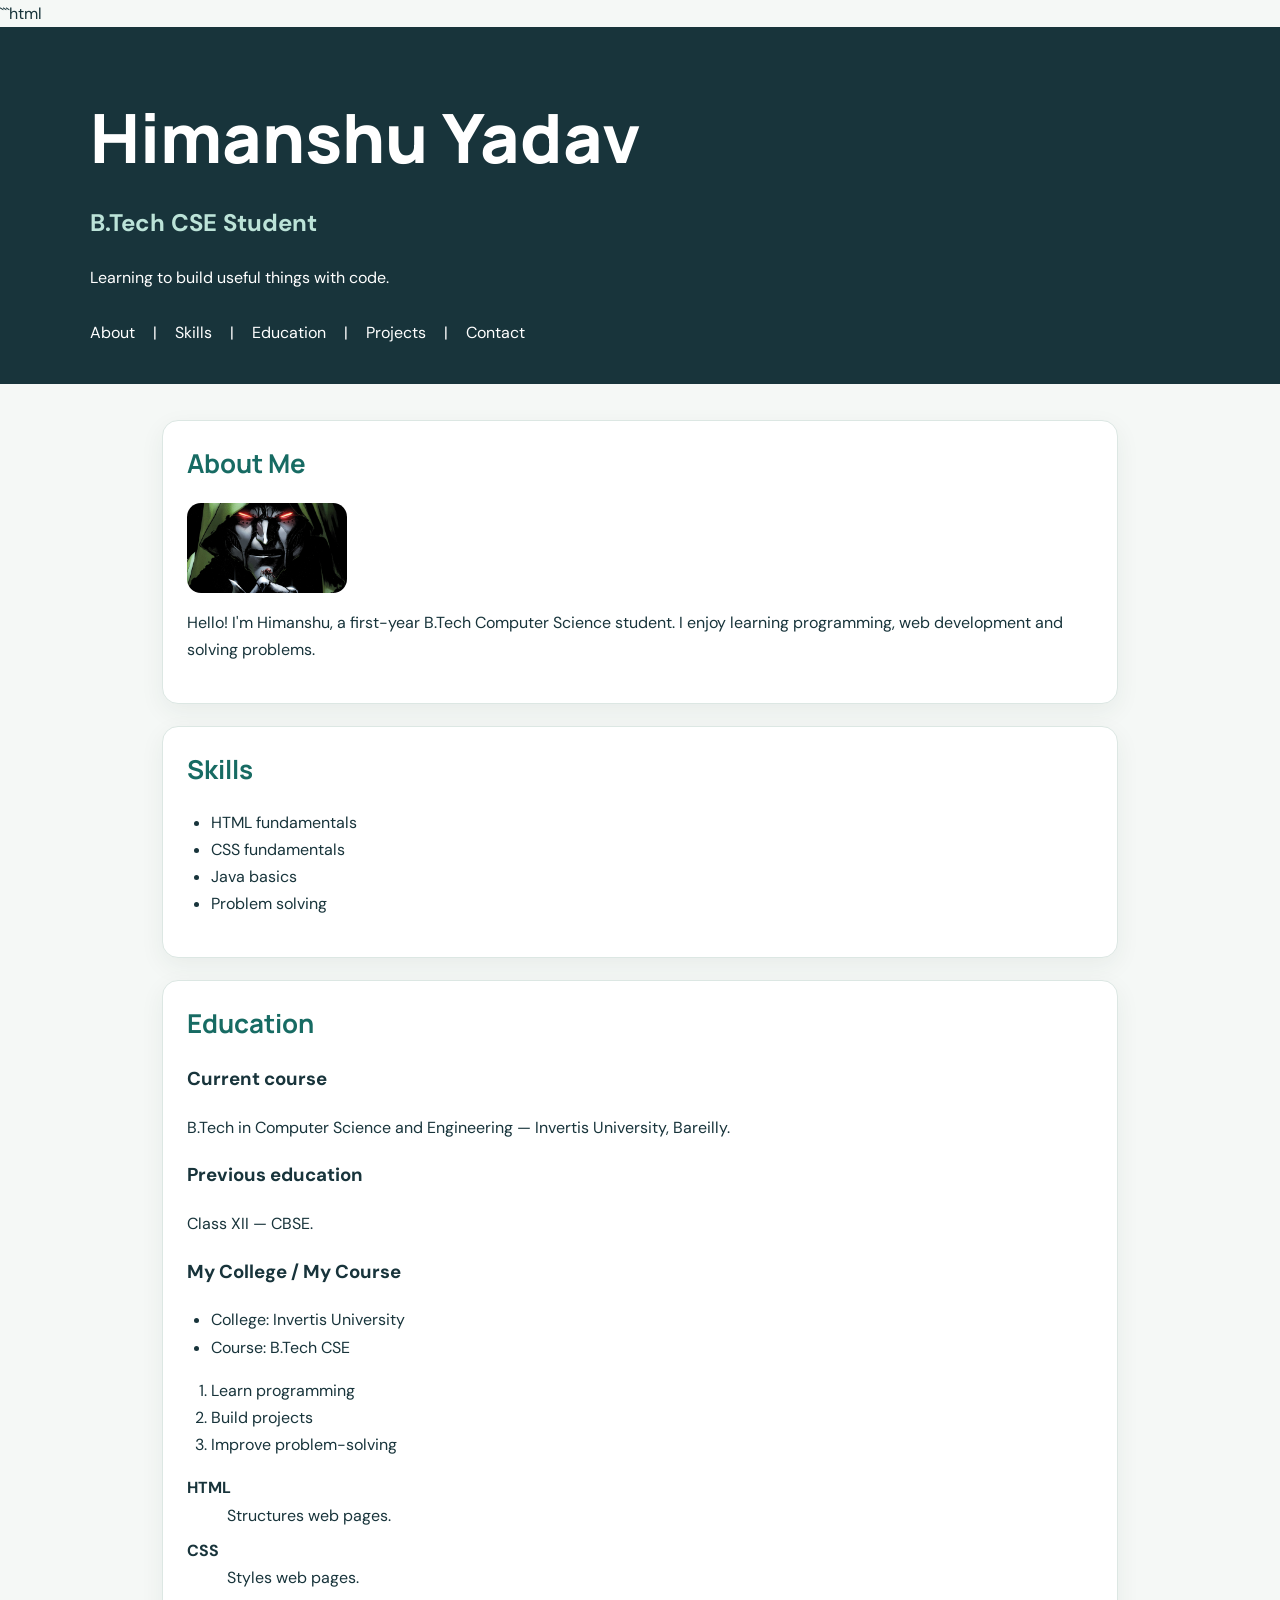
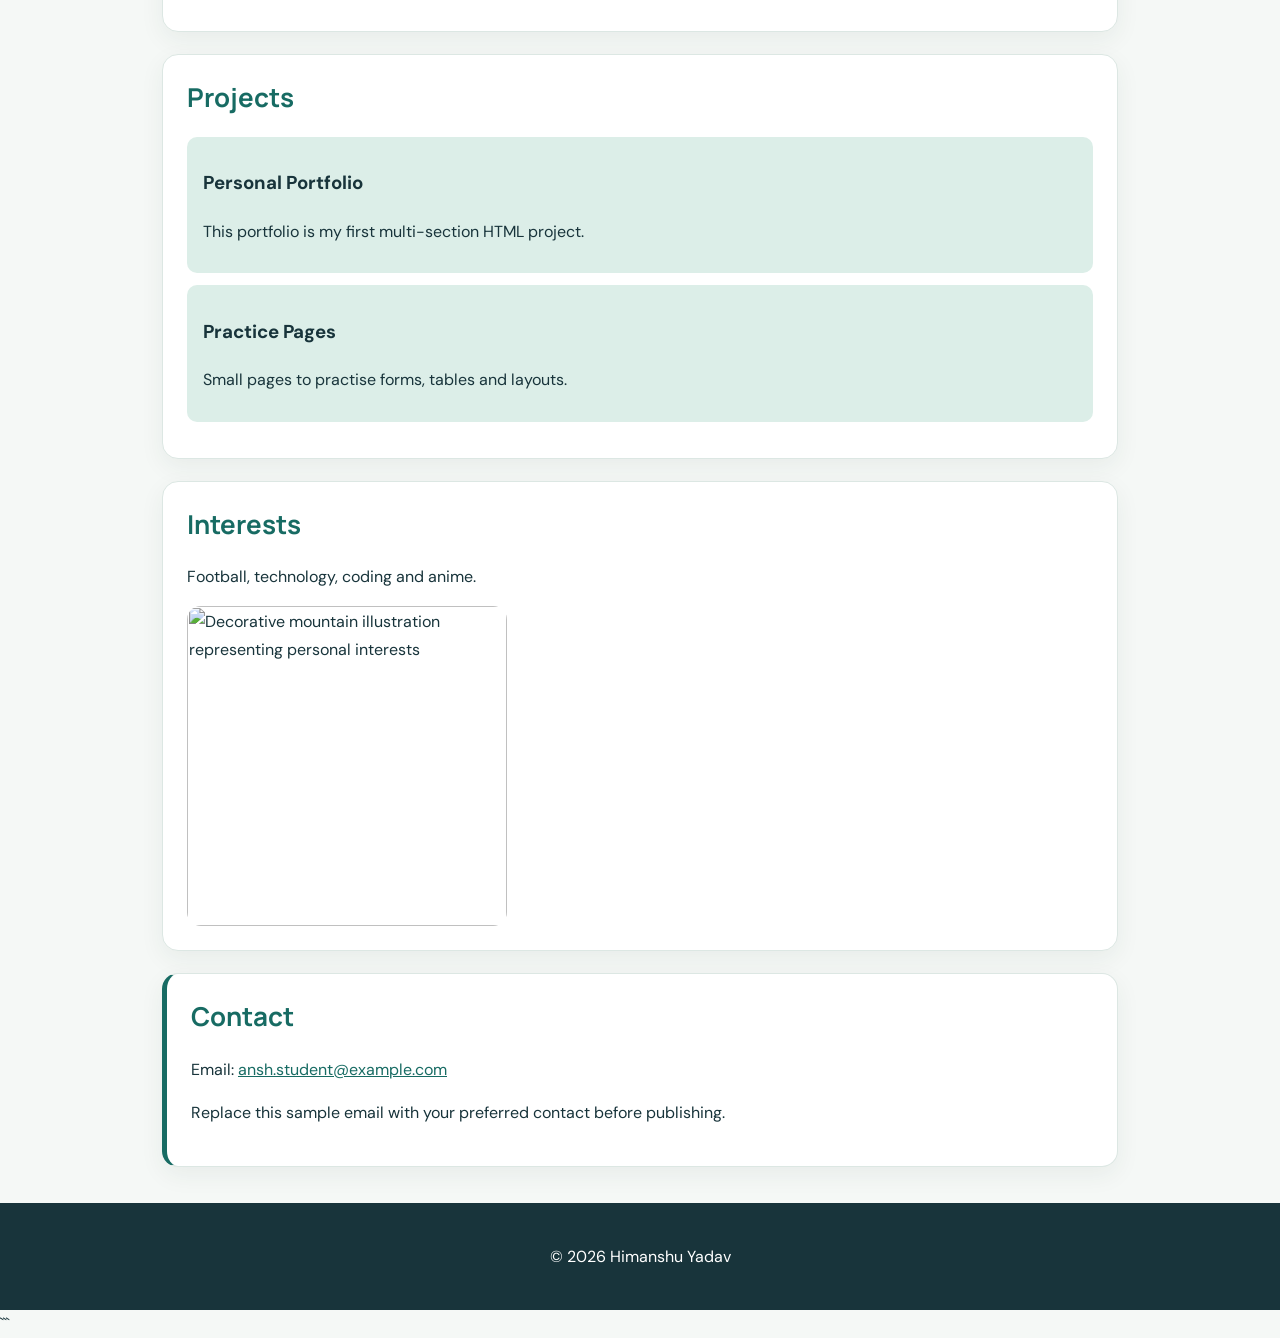
==== Assignment 4 - Styled Portfolio/index.html @ de0171e1 "styled portfolio" ====
```html
<!DOCTYPE html>
<html lang="en">

<head>
    <meta charset="UTF-8">
    <meta name="viewport" content="width=device-width, initial-scale=1.0">

    <meta name="description" content="Personal portfolio of Himanshu Yadav, a first-year computer science student.">
    <meta name="author" content="Himanshu Yadav">

    <title>Himanshu Yadav | Styled Portfolio</title>

    <link rel="preconnect" href="https://fonts.googleapis.com">
    <link rel="preconnect" href="https://fonts.gstatic.com" crossorigin>

    <link href="https://fonts.googleapis.com/css2?family=DM+Sans:wght@400;500;700&family=Manrope:wght@600;700;800&display=swap" rel="stylesheet">

    <link rel="stylesheet" href="style.css">
</head>

<body>

    <header>
        <h1>Himanshu Yadav</h1>
        <h2>B.Tech CSE Student</h2>
        <p>Learning to build useful things with code.</p>

        <nav aria-label="Main navigation">
            <a href="#about">About</a> |
            <a href="#skills">Skills</a> |
            <a href="#education">Education</a> |
            <a href="#projects">Projects</a> |
            <a href="#contact">Contact</a>
        </nav>
    </header>

    <main>

        <section id="about">
            <h2>About Me</h2>

            <img src="dr-doom-hd-wallpaper.jpg"
                 alt="Simple profile avatar placeholder for Himanshu Yadav"
                 width="160"
                 height="160">

            <p>
                Hello! I'm Himanshu, a first-year B.Tech Computer Science student.
                I enjoy learning programming, web development and solving problems.
            </p>
        </section>

        <section id="skills">
            <h2>Skills</h2>

            <ul>
                <li>HTML fundamentals</li>
                <li>CSS fundamentals</li>
                <li>Java basics</li>
                <li>Problem solving</li>
            </ul>
        </section>

        <section id="education">
            <h2>Education</h2>

            <h3>Current course</h3>
            <p>B.Tech in Computer Science and Engineering — Invertis University, Bareilly.</p>

            <h3>Previous education</h3>
            <p>Class XII — CBSE.</p>

            <h3>My College / My Course</h3>

            <ul>
                <li>College: Invertis University</li>
                <li>Course: B.Tech CSE</li>
            </ul>

            <ol>
                <li>Learn programming</li>
                <li>Build projects</li>
                <li>Improve problem-solving</li>
            </ol>

            <dl>
                <dt>HTML</dt>
                <dd>Structures web pages.</dd>

                <dt>CSS</dt>
                <dd>Styles web pages.</dd>
            </dl>
        </section>

        <section id="projects">
            <h2>Projects</h2>

            <article>
                <h3>Personal Portfolio</h3>
                <p>This portfolio is my first multi-section HTML project.</p>
            </article>

            <article>
                <h3>Practice Pages</h3>
                <p>Small pages to practise forms, tables and layouts.</p>
            </article>
        </section>

        <section id="interests">
            <h2>Interests</h2>

            <p>Football, technology, coding and anime.</p>

            <img src="../assets/gallery-1.svg"
                 alt="Decorative mountain illustration representing personal interests"
                 width="320">
        </section>

        <section id="contact">
            <h2>Contact</h2>

            <p>
                Email:
                <a href="mailto:ansh.student@example.com">ansh.student@example.com</a>
            </p>

            <p>Replace this sample email with your preferred contact before publishing.</p>
        </section>

    </main>

    <footer>
        <p>© 2026 Himanshu Yadav</p>
    </footer>

</body>
</html>
```
---- Assignment 4 - Styled Portfolio/style.css ----
:root{--ink:#18343b;--muted:#5b7479;--teal:#176b63;--mint:#dceee8;--paper:#f5f8f6;--white:#fff;--space:24px;--radius:16px;--heading:'Manrope',sans-serif;--body:'DM Sans',sans-serif}*{box-sizing:border-box}html{scroll-behavior:smooth}body{margin:0;background:var(--paper);color:var(--ink);font:16px/1.7 var(--body)}header{padding:64px max(7vw,24px) 38px;background:var(--ink);color:white}header h1{font:800 clamp(38px,7vw,68px) var(--heading);margin:0}header h2{color:#bce3d8}nav{display:flex;flex-wrap:wrap;gap:18px;margin-top:28px}a{color:var(--teal)}header a{color:white;text-decoration:none}header a:hover{text-decoration:underline}main{max-width:1000px;margin:36px auto;padding:0 22px}section{padding:var(--space);margin:22px 0;background:var(--white);border:1px solid #dce7e3;border-radius:var(--radius);box-shadow:0 8px 24px #193b3510}section h2{font:700 26px var(--heading);color:var(--teal);margin-top:0}section img{border-radius:14px;max-width:100%;height:auto}article{padding:12px 16px;margin:12px 0;background:var(--mint);border-radius:10px}#contact{border-left:5px solid var(--teal)}footer{text-align:center;padding:24px;background:var(--ink);color:white}ul,ol{padding-left:24px}dt{font-weight:bold}dd{margin-bottom:8px}
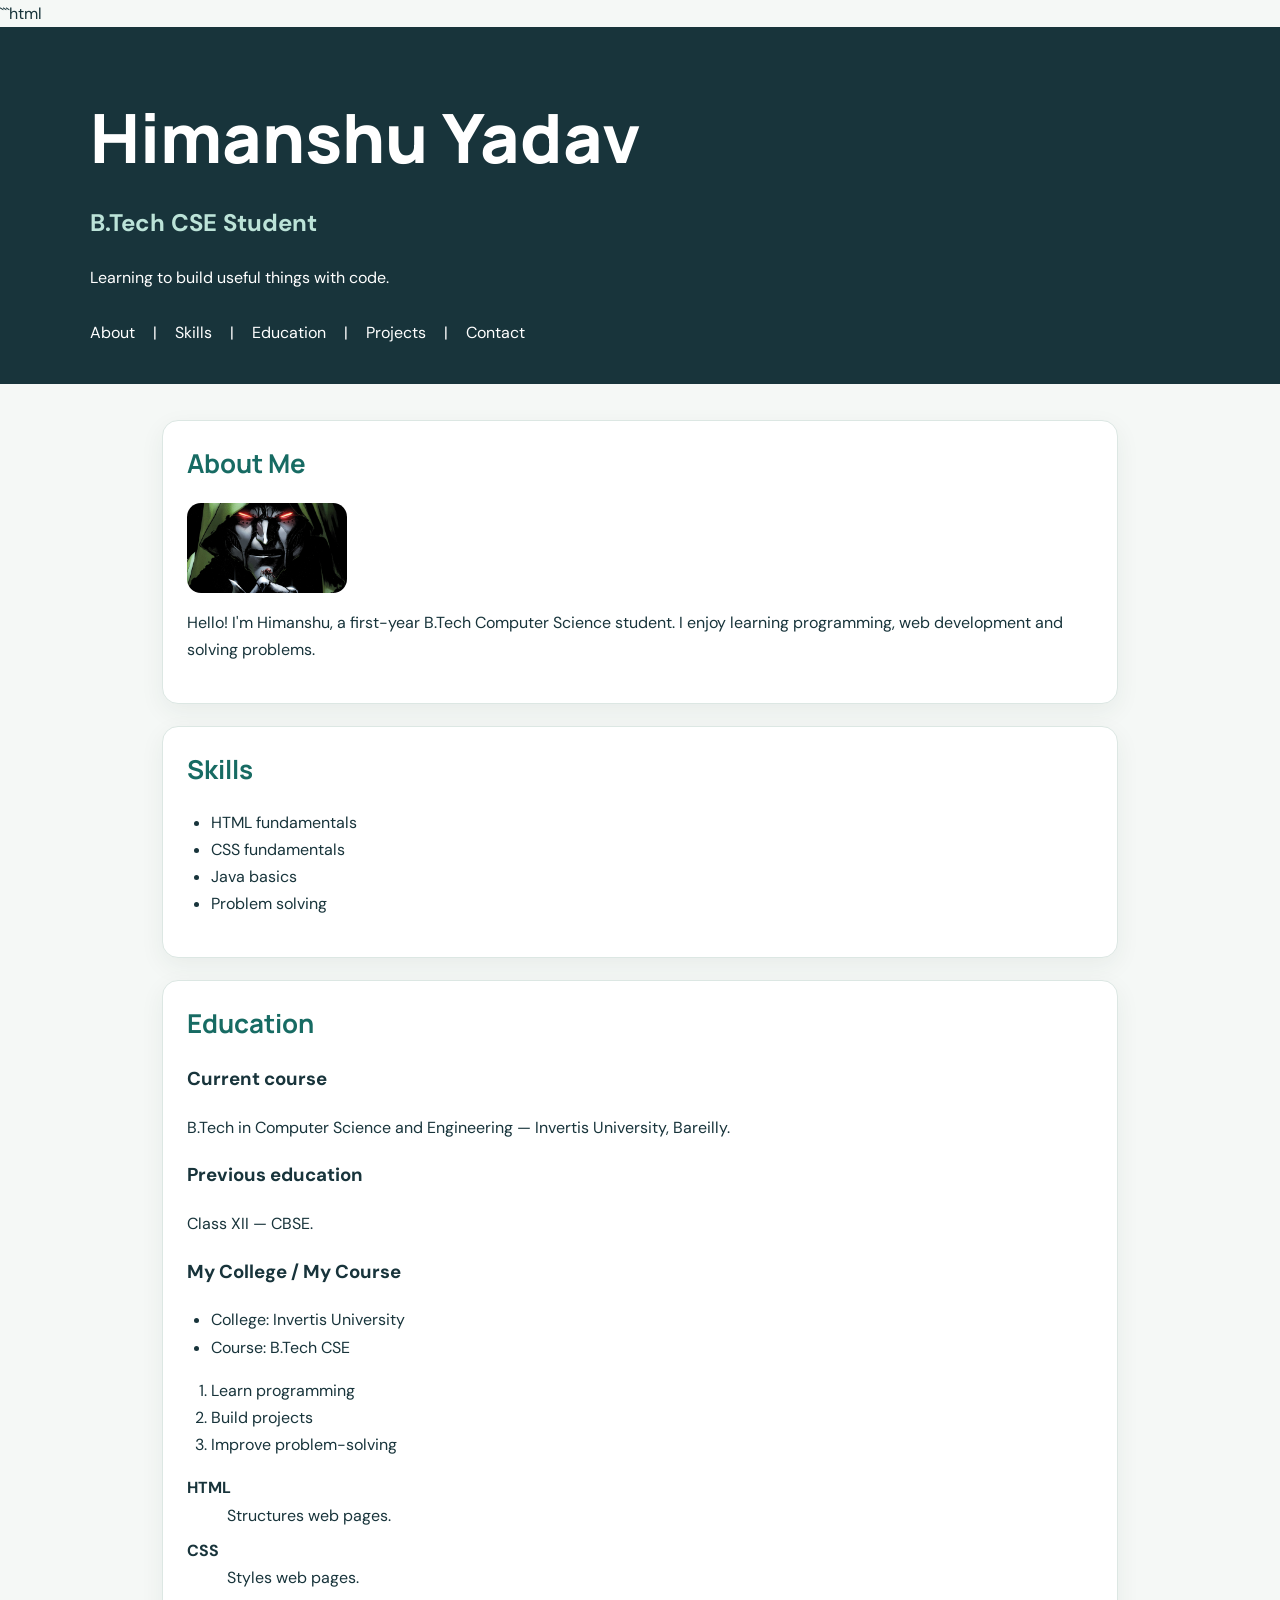
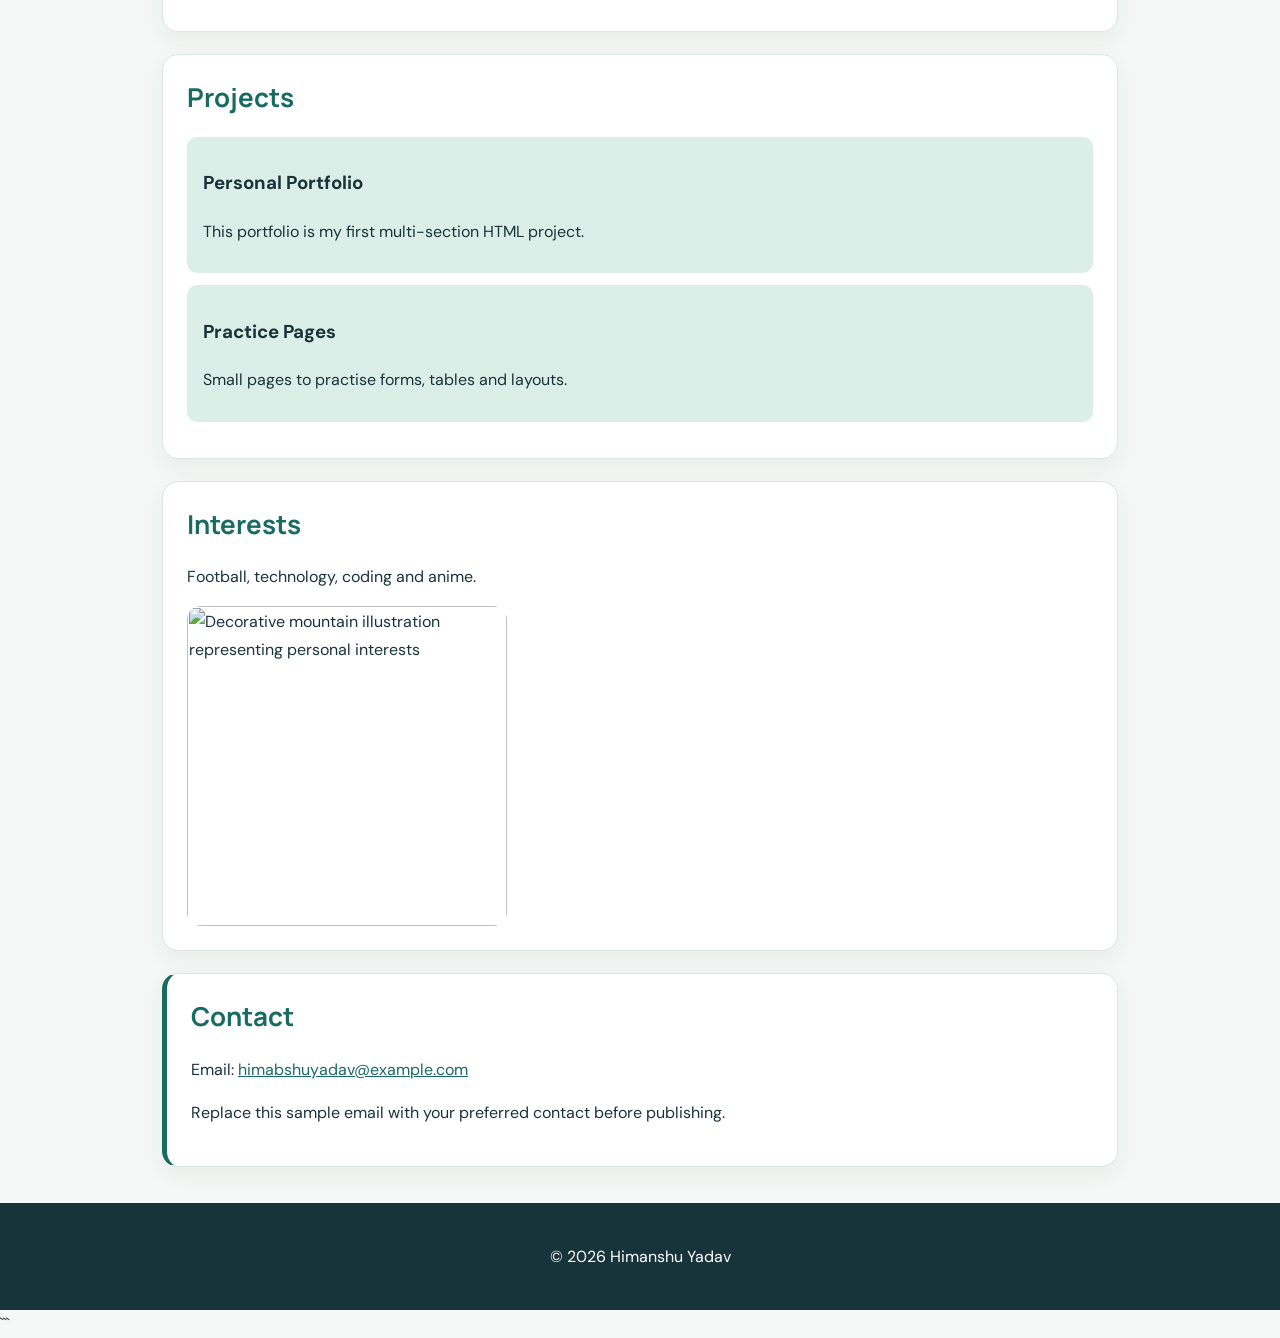
==== commit 44609af6: "Update contact email in index.html" ====
--- a/Assignment 4 - Styled Portfolio/index.html
+++ b/Assignment 4 - Styled Portfolio/index.html
@@ -122,7 +122,7 @@
 
             <p>
                 Email:
-                <a href="mailto:ansh.student@example.com">ansh.student@example.com</a>
+                <a href="mailto:himanshuyadav@example.com">himabshuyadav@example.com</a>
             </p>
 
             <p>Replace this sample email with your preferred contact before publishing.</p>
@@ -136,4 +136,4 @@
 
 </body>
 </html>
-```+```
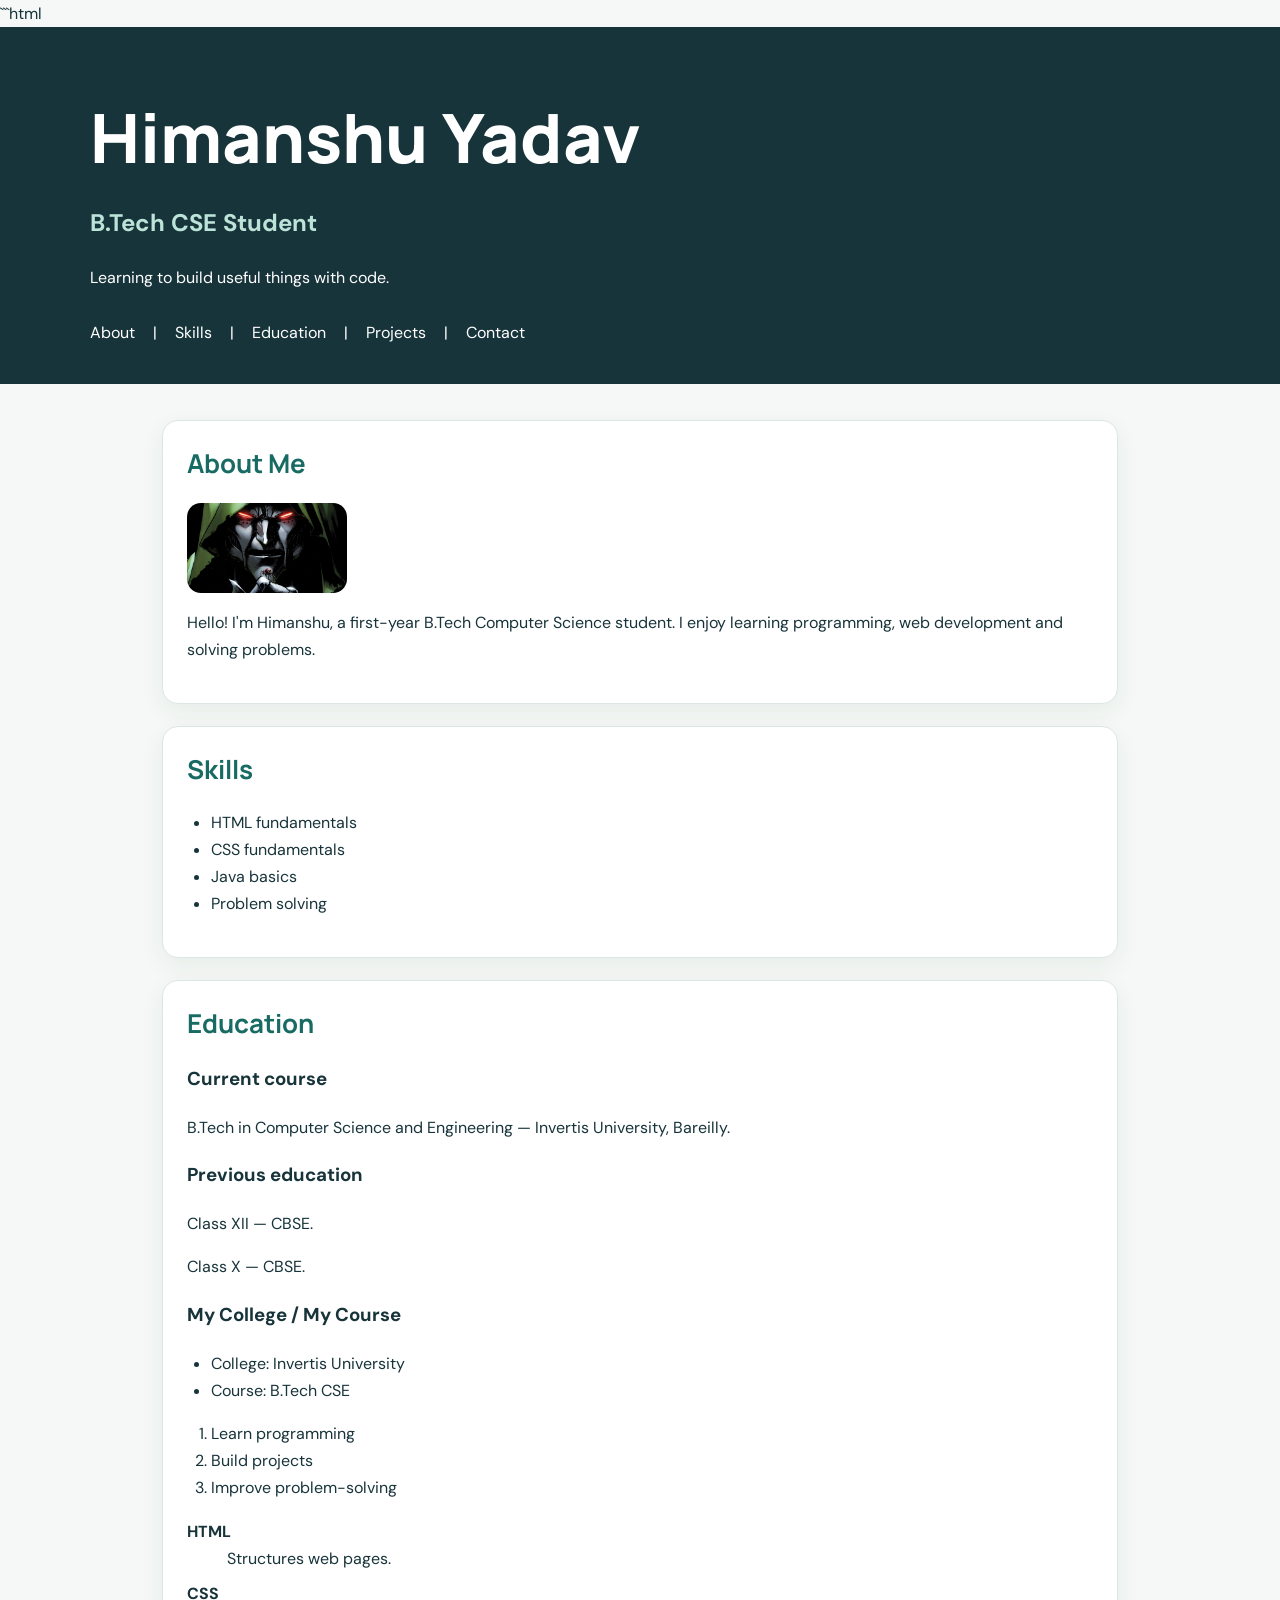
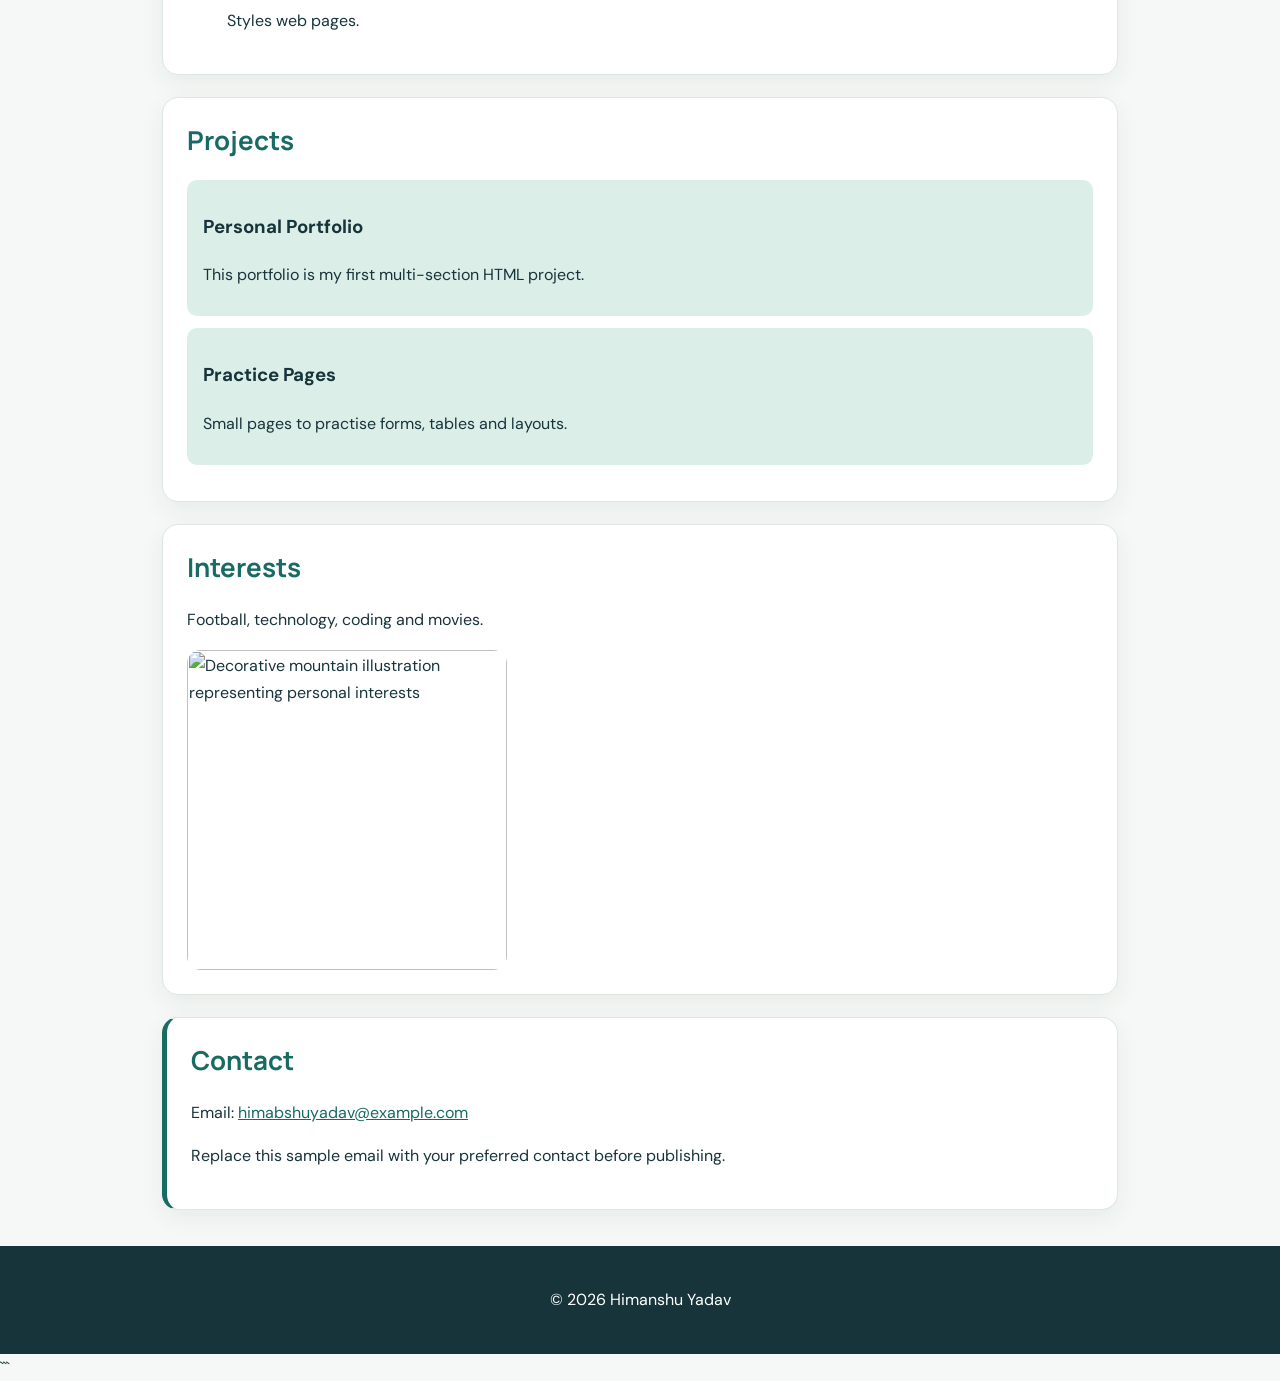
==== commit 6ed86011: "Update interests and education sections in index.html" ====
--- a/Assignment 4 - Styled Portfolio/index.html
+++ b/Assignment 4 - Styled Portfolio/index.html
@@ -70,6 +70,7 @@
 
             <h3>Previous education</h3>
             <p>Class XII — CBSE.</p>
+            <p>Class X — CBSE.</p>
 
             <h3>My College / My Course</h3>
 
@@ -110,7 +111,7 @@
         <section id="interests">
             <h2>Interests</h2>
 
-            <p>Football, technology, coding and anime.</p>
+            <p>Football, technology, coding and movies.</p>
 
             <img src="../assets/gallery-1.svg"
                  alt="Decorative mountain illustration representing personal interests"
